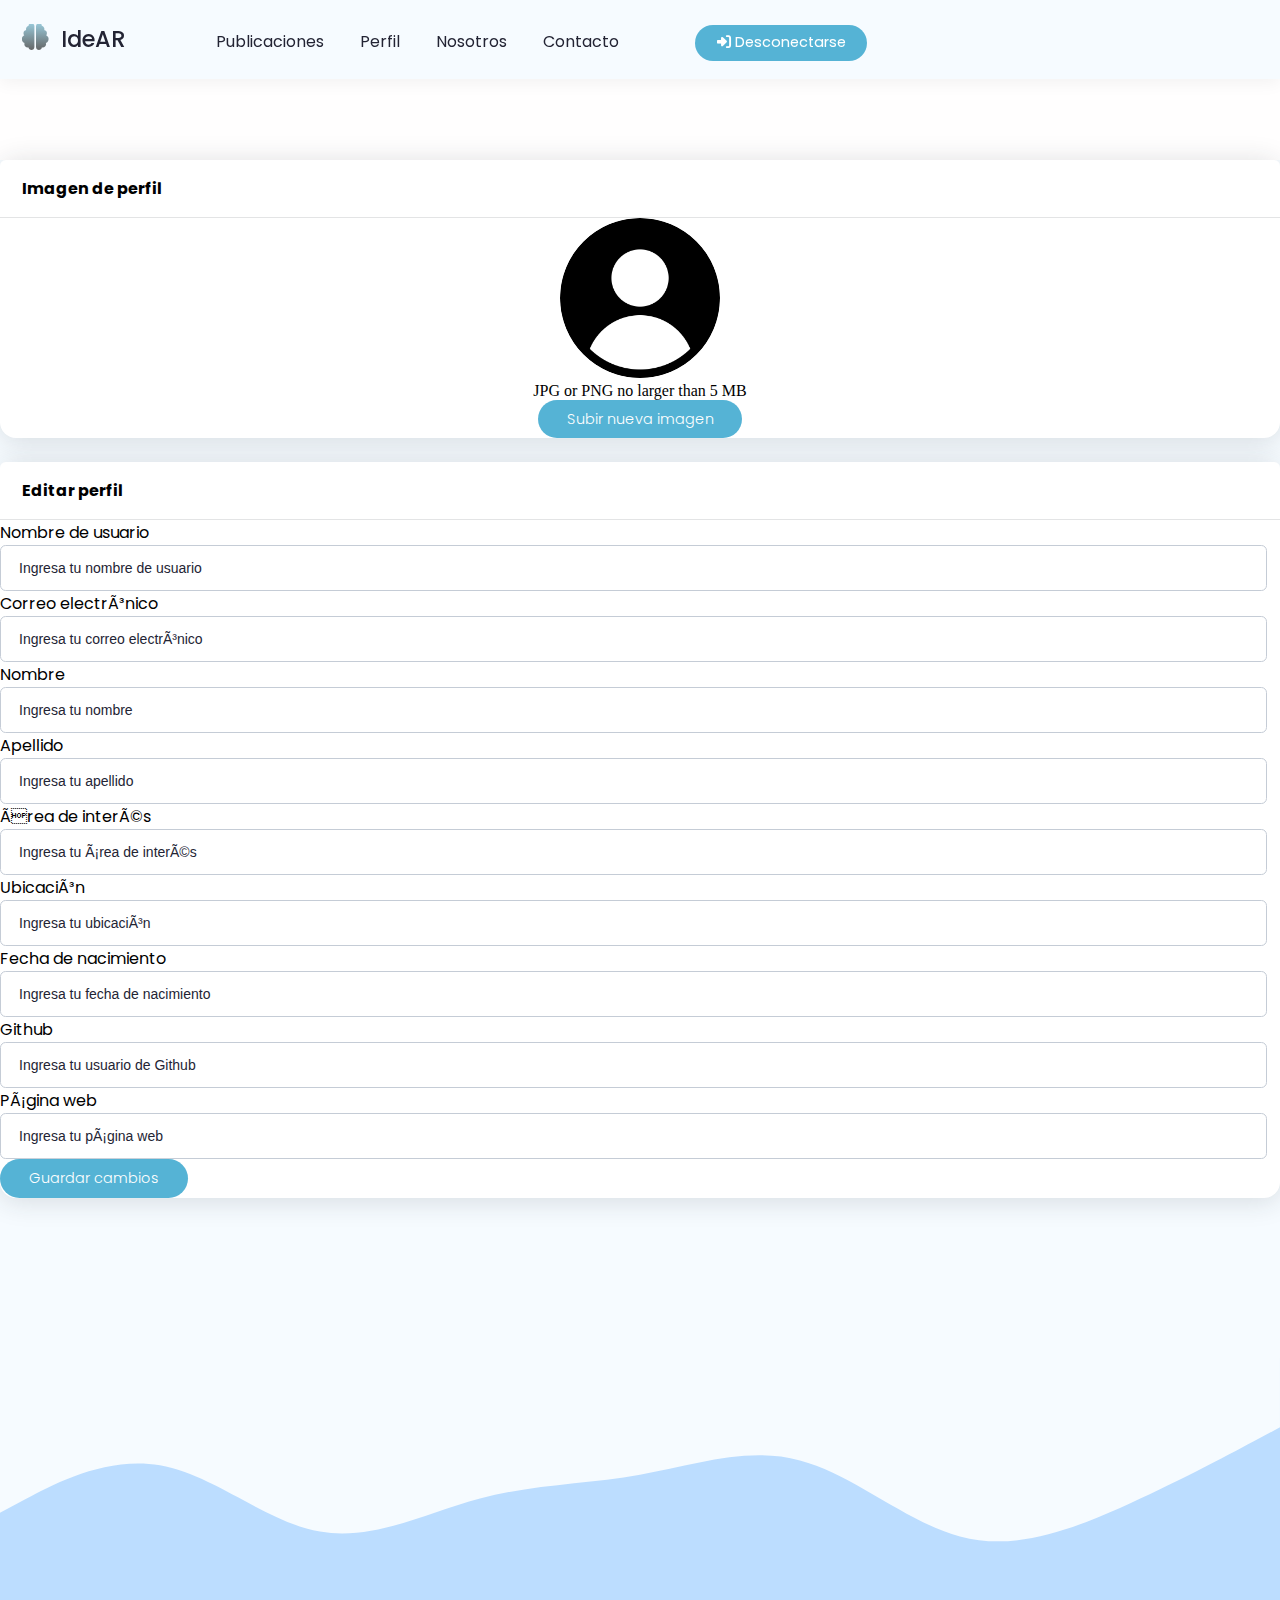
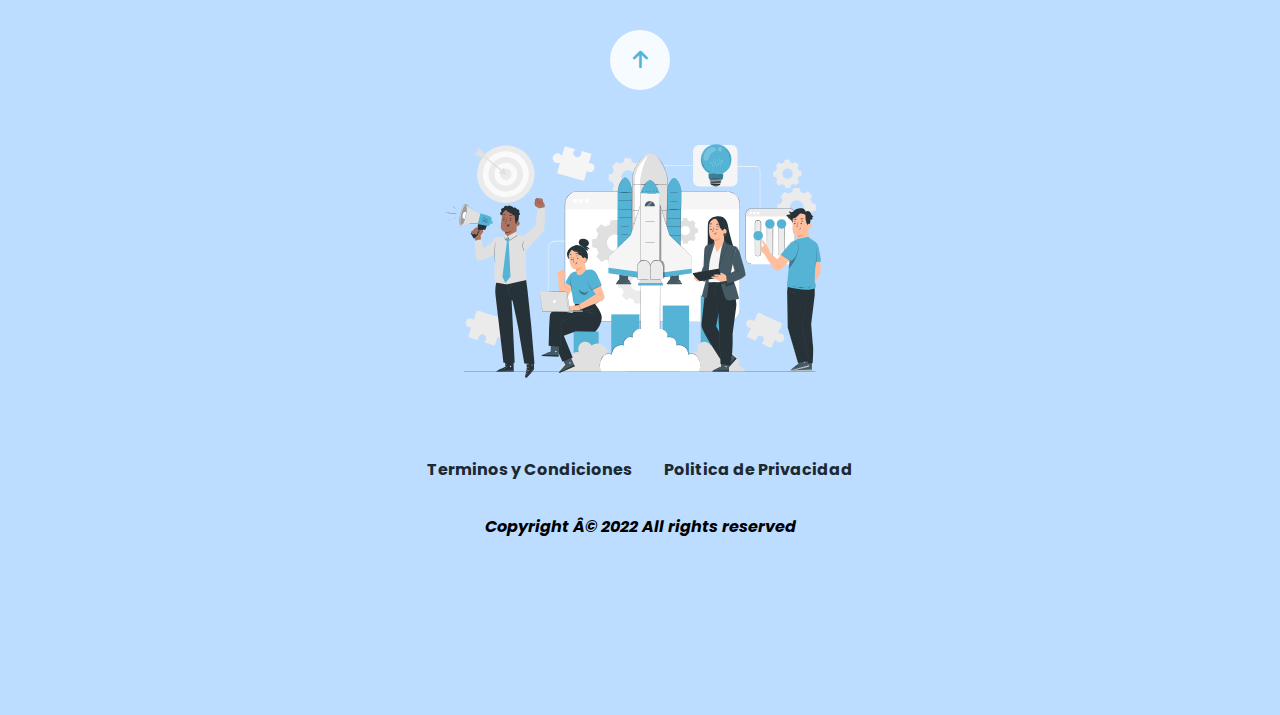
==== editProfile.html @ 4649d9e0 "first commit" ====
<!DOCTYPE html>
<html lang=”es”>
<head>
    <meta charset=”UTF-8″ />
    <title>Ide.AR</title>
    <meta name="viewport" content="width=device-width, initial-scale=1">
    <link rel="stylesheet" href="https://cdnjs.cloudflare.com/ajax/libs/font-awesome/4.7.0/css/font-awesome.min.css">
    <link rel="stylesheet" href="https://use.fontawesome.com/releases/v5.5.0/css/all.css" integrity="sha384-B4dIYHKNBt8Bc12p+WXckhzcICo0wtJAoU8YZTY5qE0Id1GSseTk6S+L3BlXeVIU" crossorigin="anonymous">
    <link rel="stylesheet" href="https://cdnjs.cloudflare.com/ajax/libs/font-awesome/6.1.2/css/all.min.css">
    <link rel="stylesheet" href="/css/styles.css">
    <script src="https://code.jquery.com/jquery-3.6.1.min.js"></script>
    <script src="/scripts/scripts.js"></script>
    <link href="https://cdn.jsdelivr.net/npm/bootstrap@5.2.3/dist/css/bootstrap.min.css" rel="stylesheet" integrity="sha384-rbsA2VBKQhggwzxH7pPCaAqO46MgnOM80zW1RWuH61DGLwZJEdK2Kadq2F9CUG65" crossorigin="anonymous">
    <script>
		document.addEventListener('DOMContentLoaded', ()=> {
		
			const userInit = JSON.parse(localStorage.getItem("UserInit"));
			const {logout} = userInit;
			console.log(userInit);
		
			if(logout === false ){
				location.href = "index.html";
			}
		
		})
		  
		
	</script>
</head>
<body>
    <script src="https://cdn.jsdelivr.net/npm/bootstrap@5.2.3/dist/js/bootstrap.bundle.min.js" integrity="sha384-kenU1KFdBIe4zVF0s0G1M5b4hcpxyD9F7jL+jjXkk+Q2h455rYXK/7HAuoJl+0I4" crossorigin="anonymous"></script>
    <nav>
        <a href="index.html" class="logoNav"><i class='fas fa-brain'></i> IdeAR</a>
        <span class="menuIcon"><i class="fa-solid fa-bars"></i></span>
        <ol class="navOptions">
            <li><a href="home.html">Publicaciones</a></li>
            <li><a href="profile.html">Perfil</a></li>
            <li><a href="#team">Nosotros</a></li>
            <li><a href="#contact">Contacto</a></li>
        </ol>
        <ol class="userOptions">
            <!-- <li><a href="register.html"><i class="fa-solid fa-user"></i> Mi cuenta</a></li> -->
            <li><a href="" onclick="exit()"><i class="fa-solid fa-right-to-bracket"></i> Desconectarse</a></li>
        </ol>
    </nav>
    <main>
        <section class="container postView editProfile">
            <div class="container-xl px-4 mt-4" style="margin-top: 10em!important; margin-bottom: 10em!important;">
                <div class="row">
                    <div class="col-xl-4">
                        <!-- Profile picture card-->
                        <div class="card mb-4 mb-xl-0">
                            <div class="card-header">Imagen de perfil</div>
                            <div class="card-body text-center">
                                <!-- Profile picture image-->
                                <img class="img-account-profile rounded-circle mb-2" src="/img/user.png" alt="">
                                <!-- Profile picture help block-->
                                <div class="small font-italic text-muted mb-4">JPG or PNG no larger than 5 MB</div>
                                <!-- Profile picture upload button-->
                                <button class="buttonProfile" type="button">Subir nueva imagen</button>
                            </div>
                        </div>
                    </div>
                    <div class="col-xl-8">
                        <!-- Account details card-->
                        <div class="card mb-4">
                            <div class="card-header">Editar perfil</div>
                            <div class="card-body">
                                <form>
                                    <!-- Form Group (username)-->
                                    <div class="row gx-3 mb-3">
                                        <div class="col-md-6">
                                            <label class="small mb-1" for="inputUsername">Nombre de usuario</label>
                                            <input class="form-control" id="nickname" type="text" placeholder="Ingresa tu nombre de usuario">
                                        </div>
                                        <div class="col-md-6">
                                            <label class="small mb-1" for="inputEmailAddress">Correo electrónico</label>
                                            <input class="form-control" id="email" type="email" placeholder="Ingresa tu correo electrónico">
                                        </div>
                                    </div>
                                    <!-- Form Row-->
                                    <div class="row gx-3 mb-3">
                                        <!-- Form Group (first name)-->
                                        <div class="col-md-6">
                                            <label class="small mb-1" for="inputFirstName">Nombre</label>
                                            <input class="form-control" id="nombre" type="text" placeholder="Ingresa tu nombre">
                                        </div>
                                        <!-- Form Group (last name)-->
                                        <div class="col-md-6">
                                            <label class="small mb-1" for="inputLastName">Apellido</label>
                                            <input class="form-control" id="apellido" type="text" placeholder="Ingresa tu apellido">
                                        </div>
                                    </div>
                                    <!-- Form Row        -->
                                    <div class="row gx-3 mb-3">
                                        <!-- Form Interest-->
                                        <div class="col-md-6">
                                            <label class="small mb-1" for="inputInterest">Área de interés</label>
                                            <input class="form-control" id="areaInteres" type="text" placeholder="Ingresa tu área de interés">
                                        </div>
                                        <!-- Form Group (location)-->
                                        <div class="col-md-6">
                                            <label class="small mb-1" for="inputLocation">Ubicación</label>
                                            <input class="form-control" id="ubicacion" type="text" placeholder="Ingresa tu ubicación">
                                        </div>
                                    </div>
                                    <!-- Form Row-->
                                    <div class="row gx-3 mb-3">
                                        <!-- Form Group (birthday)-->
                                        <div class="col-md-6">
                                            <label class="small mb-1" for="inputBirthday">Fecha de nacimiento</label>
                                            <input class="form-control" id="fechaNacimiento" type="text" name="birthday" placeholder="Ingresa tu fecha de nacimiento">
                                        </div>
                                    </div>
                                    <!-- Form Row-->
                                    <div class="row gx-3 mb-3">
                                        <!-- Form Group (Github)-->
                                        <div class="col-md-6">
                                            <label class="small mb-1" for="inputGithub">Github</label>
                                            <input class="form-control" id="github" type="url" name="github" placeholder="Ingresa tu usuario de Github">
                                        </div>
                                        <!-- Form Group (Webpage)-->
                                        <div class="col-md-6">
                                            <label class="small mb-1" for="inputWebpage">Página web</label>
                                            <input class="form-control" id="paginaWeb" type="url" name="webpage" placeholder="Ingresa tu página web">
                                        </div>
                                    </div>
                                    <!-- Save changes button-->
                                    <button class="buttonProfile" type="button" onclick="editarPerfil()">Guardar cambios</button>
                                </form>
                            </div>
                        </div>
                    </div>
                </div>
            </div>

        </section>
    </main>
    <footer style="margin-top: -4rem">
        <svg xmlns="http://www.w3.org/2000/svg" viewBox="0 0 1440 320">
            <path fill="#f6fbff" fill-opacity="1" d="M0,192L30,176C60,160,120,128,180,138.7C240,149,300,203,360,213.3C420,224,480,192,540,176C600,160,660,160,720,149.3C780,139,840,117,900,133.3C960,149,1020,203,1080,218.7C1140,235,1200,213,1260,186.7C1320,160,1380,128,1410,112L1440,96L1440,0L1410,0C1380,0,1320,0,1260,0C1200,0,1140,0,1080,0C1020,0,960,0,900,0C840,0,780,0,720,0C660,0,600,0,540,0C480,0,420,0,360,0C300,0,240,0,180,0C120,0,60,0,30,0L0,0Z"></path>
        </svg>
  
        <a href="#" class="mouseBack">
            <div class="arrowUp">
                <i class="fa-solid fa-arrow-up"></i>
            </div>
        </a>

        <div class="infoFooter">
            <section class="infoF">
                <img src="img/footer.svg">
            </section>
        </div>
        <p>
            <a href="">Terminos y Condiciones</a>
            <br>
            <a href="">Politica de Privacidad</a>
        </p>
        <p class="copyright">
            Copyright © 2022 All rights reserved
        </p>
    </footer>
    <script src="">
        const exit = () =>{
        console.log("salio");
        let UsuarioInit = {
            logout:false,
            name:"",
        };
        localStorage.setItem("UserInit" ,JSON.stringify(UsuarioInit));
        localStorage.removeItem("infoPubli");
        location.href = "index.html";

    }
    </script>
    <script src="/js/editarPerfil.js"></script>
</body>
</html>
---- css/styles.css ----
@import url('https://fonts.googleapis.com/css2?family=Roboto:wght@400;500;700&display=swap');

@import url('https://fonts.googleapis.com/css2?family=Poppins&display=swap');

:root{
    --main-bg-color: #fffefe;
    /*--main-bg2-color: #f0f1f3;*/
    --main-bg2-color: #f6fbff;
    --main-ad-color: #6899b6;
    --main-ad2-color: #395262;
    --main-txt-color: #454546;
    --bs-success-rgb: 33,193,214;
}

html{
    scroll-behavior: smooth;
}

body{
    background-color: var(--main-bg-color);
    margin: 0;
}

main{
    background-color:var(--main-bg2-color);
    margin-top: 4rem;
}

h1,h2,h3,h4,h5{
    font-family: "Poppins", sans-serif;
    color: #343a40!important;
}

nav span.menuIcon{
    font-family: 'Roboto', sans-serif;
    text-transform: uppercase;
    font-weight: bold;
    font-size: 1.4em;
    display: none;
    width: 100%;
    text-align: center;
    letter-spacing: 0.2em;
}

nav{
    display: inline-block;
    background-color: var(--main-bg2-color);
    box-shadow: 0 4px 16px 0 rgba(0,0,0,.05);
    position: fixed;
    width: 100%;
    z-index: 1;
    top: 0;
    left: 0;
    font-family: "Poppins", sans-serif;
    font-weight: 400;
    color: #000;
}

nav ol{
    margin: 0.5em;
    display: inline-block;
}

nav ol li{
    list-style: none;
    display: inline-block;
}

nav a.logoNav{
    font-weight: 500;
    font-size: 1.4em;
    display: inline-block;
}

nav ol.userOptions li{
    font-weight: 500;
    font-size: 0.9em!important;
    background-color: #55b3d5;
    padding: 0.5em;
    border-radius: 20em;
    transition: all 0.3s ease 0s;
}

nav ol.userOptions li:hover{
    background-color: #232434;
}

nav ol.userOptions li a, nav ol.userOptions li i.fa-solid.fa-user, nav ol.userOptions li i.fa-solid.fa-right-to-bracket, nav ol.userOptions li i.fa-solid.fa-user-plus{
    color: #fff;
}

nav a{
    color: #232434;
    text-decoration: none;
    margin:1em;
    font-size: 1em;
    font-weight: 400;
    font-family: "Poppins", sans-serif;
}


nav a i{
    color: var(--main-txt-color);
}

.fa-brain, .fa-bars{
    background: -webkit-linear-gradient(#98c7d7,#636363);
    -webkit-background-clip: text;
    -webkit-text-fill-color: transparent;
    font-size: 1.2em;
    margin-right: 0.2em;
}

.fa-bars{
    font-size: 1em;
}

header{
    /*background-color: var(--main-ad-color);
    background: #ecfdff!important;
    background:#bcddff;*/
    background-image: url("data:image/svg+xml,%3csvg xmlns='http://www.w3.org/2000/svg' version='1.1' xmlns:xlink='http://www.w3.org/1999/xlink' xmlns:svgjs='http://svgjs.com/svgjs' width='1920' height='896' preserveAspectRatio='none' viewBox='0 0 1920 896'%3e%3cg mask='url(%26quot%3b%23SvgjsMask1229%26quot%3b)' fill='none'%3e%3crect width='1920' height='896' x='0' y='0' fill='rgba(188%2c 221%2c 255%2c 1)'%3e%3c/rect%3e%3cpath d='M1838.122%2c920.971C1925.593%2c915.118%2c1986.216%2c844.954%2c2031.464%2c769.867C2078.784%2c691.343%2c2121.96%2c600.043%2c2080.919%2c518.062C2036.536%2c429.405%2c1937.203%2c380.058%2c1838.122%2c383.661C1744.602%2c387.061%2c1671.492%2c453.981%2c1624.096%2c534.673C1575.937%2c616.665%2c1548.005%2c715.958%2c1594.088%2c799.134C1641.314%2c884.373%2c1740.892%2c927.477%2c1838.122%2c920.971' fill='rgba(28%2c 83%2c 142%2c 0.4)' class='triangle-float3'%3e%3c/path%3e%3cpath d='M1520.579%2c902.428C1594.314%2c907.155%2c1664.701%2c865.313%2c1700.686%2c800.782C1735.82%2c737.776%2c1726.412%2c661.255%2c1689.693%2c599.159C1653.689%2c538.272%2c1591.31%2c495.413%2c1520.579%2c496.2C1451.074%2c496.973%2c1389.327%2c540.872%2c1357.857%2c602.849C1329.045%2c659.59%2c1346.101%2c724.076%2c1376.475%2c779.996C1408.72%2c839.36%2c1453.161%2c898.106%2c1520.579%2c902.428' fill='rgba(28%2c 83%2c 142%2c 0.4)' class='triangle-float2'%3e%3c/path%3e%3cpath d='M833.971%2c1235.831C931.285%2c1238.425%2c1027.018%2c1193.736%2c1075.22%2c1109.158C1123.008%2c1025.306%2c1109.048%2c922.495%2c1059.874%2c839.448C1011.714%2c758.114%2c928.474%2c699.798%2c833.971%2c701.727C742.347%2c703.598%2c668.073%2c768.284%2c623.5%2c848.357C580.286%2c925.988%2c571.606%2c1018.792%2c614.015%2c1096.865C658.383%2c1178.545%2c741.052%2c1233.354%2c833.971%2c1235.831' fill='rgba(28%2c 83%2c 142%2c 0.4)' class='triangle-float2'%3e%3c/path%3e%3cpath d='M-7.35 426.21 a275.66 275.66 0 1 0 551.32 0 a275.66 275.66 0 1 0 -551.32 0z' fill='rgba(28%2c 83%2c 142%2c 0.4)' class='triangle-float2'%3e%3c/path%3e%3cpath d='M1897.136%2c345.862C1969.992%2c345.421%2c2026.819%2c292.754%2c2065.763%2c231.179C2108.43%2c163.718%2c2145.157%2c82.704%2c2108.383%2c11.859C2069.515%2c-63.02%2c1981.208%2c-100.721%2c1897.136%2c-93.682C1822.886%2c-87.465%2c1774.124%2c-23.171%2c1739.4%2c42.753C1707.594%2c103.139%2c1693.434%2c172.697%2c1724.94%2c233.24C1758.874%2c298.448%2c1823.628%2c346.307%2c1897.136%2c345.862' fill='rgba(28%2c 83%2c 142%2c 0.4)' class='triangle-float2'%3e%3c/path%3e%3cpath d='M1707.652%2c591.512C1768.563%2c596.406%2c1837.457%2c589.454%2c1870.022%2c537.747C1904.061%2c483.7%2c1886.498%2c414.49%2c1853.64%2c359.717C1821.863%2c306.746%2c1769.423%2c267.259%2c1707.652%2c267.079C1645.596%2c266.898%2c1587.724%2c303.252%2c1560.184%2c358.862C1535.143%2c409.426%2c1554.743%2c467.186%2c1584.951%2c514.844C1612.625%2c558.503%2c1656.127%2c587.372%2c1707.652%2c591.512' fill='rgba(28%2c 83%2c 142%2c 0.4)' class='triangle-float3'%3e%3c/path%3e%3cpath d='M-176.37 247.05 a197.72 197.72 0 1 0 395.44 0 a197.72 197.72 0 1 0 -395.44 0z' fill='rgba(28%2c 83%2c 142%2c 0.4)' class='triangle-float2'%3e%3c/path%3e%3cpath d='M578.202%2c1042.73C651.286%2c1040.904%2c724.311%2c1010.852%2c758.707%2c946.342C791.513%2c884.814%2c765.822%2c814.284%2c732.729%2c752.911C697.221%2c687.059%2c652.797%2c617.312%2c578.202%2c611.583C495.603%2c605.239%2c417.38%2c653.62%2c376.254%2c725.533C335.409%2c796.955%2c337.181%2c886.366%2c381.368%2c955.77C422.656%2c1020.621%2c501.347%2c1044.65%2c578.202%2c1042.73' fill='rgba(28%2c 83%2c 142%2c 0.4)' class='triangle-float1'%3e%3c/path%3e%3cpath d='M791.679%2c432.847C856.238%2c431.417%2c906.516%2c384.866%2c940.124%2c329.726C975.54%2c271.619%2c1001.699%2c201.315%2c969.259%2c141.496C935.692%2c79.598%2c862.09%2c55.313%2c791.679%2c55.996C722.604%2c56.666%2c654.237%2c84.905%2c619.971%2c144.885C585.941%2c204.451%2c596.259%2c277.642%2c631.393%2c336.563C665.606%2c393.939%2c724.893%2c434.326%2c791.679%2c432.847' fill='rgba(28%2c 83%2c 142%2c 0.4)' class='triangle-float2'%3e%3c/path%3e%3c/g%3e%3cdefs%3e%3cmask id='SvgjsMask1229'%3e%3crect width='1920' height='896' fill='white'%3e%3c/rect%3e%3c/mask%3e%3cstyle%3e %40keyframes float1 %7b 0%25%7btransform: translate(0%2c 0)%7d 50%25%7btransform: translate(-10px%2c 0)%7d 100%25%7btransform: translate(0%2c 0)%7d %7d .triangle-float1 %7b animation: float1 5s infinite%3b %7d %40keyframes float2 %7b 0%25%7btransform: translate(0%2c 0)%7d 50%25%7btransform: translate(-5px%2c -5px)%7d 100%25%7btransform: translate(0%2c 0)%7d %7d .triangle-float2 %7b animation: float2 4s infinite%3b %7d %40keyframes float3 %7b 0%25%7btransform: translate(0%2c 0)%7d 50%25%7btransform: translate(0%2c -10px)%7d 100%25%7btransform: translate(0%2c 0)%7d %7d .triangle-float3 %7b animation: float3 6s infinite%3b %7d %3c/style%3e%3c/defs%3e%3c/svg%3e");
    margin: 0;
}

header h1{
    text-transform: capitalize;
    font-size: 66px;
    font-weight: 700;
    line-height: 72px;
}

.mainHeader{
    display: flex;
    align-items: center;
    justify-content: center;
    padding: 8em;
    margin-top: 4.6em;
    margin-bottom: -4em;
}

.mainHeader img{
    width: 40em;
    height: 40em;
}

.infoHeader{
    width: 400px;
}

.infoHeader a{
    width: 10em;
    text-decoration: none;
    text-align: center;
    font-family: 'Roboto', sans-serif;
    background-color: var(--main-bg-color);
    color: var(--main-txt-color);
    padding: 1em;
    display: block;
    border: 0.2em solid var(--main-bg-color);
    border-radius: 2em;
}

.infoHeader a:hover{
    color: var(--main-ad-color);
}

.infoHeader h1{
    font-size: 3.5em;
}

header svg{
    margin-bottom: -0.3em;
}


section.mainContainer {
    background-color: var(--main-bg2-color);
    padding: 6em 2em 6em;
}

/* PUBLICACIONES */

section.mainContainer.postView{
    padding: 0!important;
    background-color: #F0F1F3;
    margin-top: -4rem;
    max-width: 1920px;
}

h3.postView {
    background: #fffefe;
    padding: 1.4em;
    margin-left: 2.6em;
    margin-right: 2.6em;
    border-radius: 1rem;
    box-shadow: 0em 0em 1em rgb(0 0 0 / 7%);
}

.navContent {
    background-color: #fffefe;
    padding: 0.8em 2em;
    font-family: "Poppins", sans-serif;
    font-weight: 800;
    font-size: 0.8rem;
    box-shadow: 0em 0em 1em rgb(0 0 0 / 7%);
}

section.mainPost {
    background-color: var(--main-bg2-color);
    padding: 4rem 8rem 4rem;
    display: flex;
    margin: 0 auto;
}

section.mainPost.profile{
    padding-top: 3rem;
    padding-left: 6rem;
}

section.userProfile {
    background: var(--main-bg-color);
    width: 12rem;
    height: 31rem;
    padding: 2rem;
    border-radius: 1rem;
    display: flex;
    flex-flow: column;
    box-shadow: 0em 0em 1em rgb(0 0 0 / 7%);
}

span.userName {
    margin: 0 auto;
    margin-top: 1rem;
    margin-bottom: 1rem;
    font-family: 'Roboto', sans-serif;;
    font-weight: 600;
}

section.userProfile img {
    border-radius: 100%;
    width: 200px;
    height: 200px;
    margin: 0 auto;
    margin-bottom: 1rem;
}
section.dataProfile {
    border-bottom: 0.1rem solid #a8a7a7;
    padding-bottom: 0.6rem;
    margin-bottom: 0.6rem;
}

section.dataProfile:first-child {
    margin-top: 0.6rem!important;
}

section.userProfile h4 {
    font-size: 0.9rem;
    margin: 0!important;
}

section.dataProfile span {
    font-family: 'Roboto', sans-serif;;
    font-size: 0.8rem;
}

section.postContent {
    width: 83em;
    display: flex;
    background: var(--main-bg-color);
    padding: 2rem;
    border-radius: 1rem;
    flex-flow: column;
    margin-left: 1rem;
    font-family: 'Roboto', sans-serif;
    text-align: justify;
    box-shadow: 0em 0em 1em rgb(0 0 0 / 7%);
}

section.postNav {
    font-size: 0.9rem;
    display: inline-block;
}

section.postNav span {
    margin-right: 1rem;
}

section.postButtons{
    float: right;
    margin-top: -0.8em;
}

section.postContent p{
    font-size: 0.9rem;
}

section.mainContainer.postView h3 {
    background: var(--main-bg-color);
    padding: 1rem;
    margin-left: 3rem;
    margin-right: 3rem;
    border-radius: 1rem;
}

section.featuredPosts {
    display: flex;
    margin-left: 3rem;
    margin-right: 3rem;
    justify-content: center;
    margin-bottom: 10em;
    padding-bottom: 2em;
}

section.featuredPosts.profile{
    background-color: var(--main-bg-color);
    box-shadow: 0em 0em 1em rgb(0 0 0 / 7%);
    padding: 2rem;
    border-radius: 1em;
}

section.featuredPosts.profile article{
    height: 12rem;
}

section.featuredPosts article {
    background: var(--main-bg-color);
    box-shadow: 0em 0em 1em rgb(0 0 0 / 7%);
    padding: 1rem;
    height: 10rem;
    width: 17rem;
    margin-left: 1rem;
    border-radius: 1rem;
}

section.featuredPosts article h4 {
    margin: 0 auto;
    text-align: center;
}

section.featuredPosts article img {
    margin-bottom: 1rem;
}


section.commentForm {
    width: 100em;
    min-height: 14em;
    background: var(--main-bg-color);
    box-shadow: 0em 0em 1em rgb(0 0 0 / 7%);
    padding: 2rem;
    margin-left: 3rem;
    margin-right: 3rem;
    margin: 0 auto;
    border-radius: 1rem;
}

section.profileComment {
    background: #fffefe;
    border-radius: 1rem;
    display: flex;
    flex-direction: column;
    padding: 2rem;
    font-family: 'Roboto', sans-serif;
    text-align: center;
}

section.profileComment span.info.Username{
    font-weight: bolder;
    margin-bottom: 1em;
}

section.profileComment img{
    border-radius: 100%;
    width: 150px;
    height: 150px;
}

section.profileComment span.info.Interest{
    margin-top: 1em;
    font-style: italic;
    font-weight: bolder;
    text-align: center;
    font-size: 0.9em;
    color: var(--main-ad2-color);
}

section.commentData {
    margin-bottom: 2em;
}

section.commentData span, section.commentData button, section.postButtons button, .buttonProfile{
    padding: 0.6em 2em;
    background: #55b3d5; 
    color: rgb(255, 255, 255);
    box-shadow: 0px 0px 1px 0px;
    border-radius: 20em;
    font-size: 0.9em;
    font-weight: 300;
    display: inline-block;
    font-family: "Poppins", sans-serif;
}

section.commentData button, section.postButtons button, .buttonProfile{
    border: 0!important;
    cursor: pointer;
    transition: all 0.3s ease 0s;
}

section.postButtons button:hover, input#postComment:hover, button.buttonProfile:hover{
    background-color: #232434;
}

section.commentButtons {
    display: inline-block;
    float: right;
}

section.commentContent section.content{
    font-size: 1em;
    text-align: justify;
}

.rateCommentPost {
    border-top: 0.1rem solid #b9b8b8;
    font-family: 'Roboto', sans-serif;
    text-align: center;
    padding-top: 1rem;
    margin-top: 1rem;
    font-size: 1.4em;
    color: #ffde2c;
    text-shadow: 0 0 2px #524709;
}

article.commentPost {
    display: flex;
    background: #fffefe;
    padding: 2rem;
    border-radius: 0.8rem;
    width: 93em;
    margin: 0 auto;
    margin-top: 1em;
    box-shadow: 0em 0em 1em rgb(0 0 0 / 7%);
}

form#postComment textarea[name=comment] {
    width: 98rem;
    height: 10em;
    padding: 1rem;
    resize: none;
    border: 0;
    border-bottom: 0.1rem solid #a8a7a7;
    font-family: 'Roboto', sans-serif;
}

form#postComment .rateComment{
    unicode-bidi: bidi-override;

}

.rateComment {  
    background: var(--main-bg2-color);
    padding: 0.6em 2em;
    font-family: "Poppins", sans-serif;
    font-size: 0.9em;
    border-radius: 2rem;
    margin-top: 1.2rem;
    display: inline-block;
    transition: all 0.3s ease 0s;
}

.rateComment.reading {
    background-color: #55b3d5;
    width: 10em;
    color: #fff;
    text-align: center;
    position: relative;
    float: right;
    margin-top: -0.2em;
}

.rateComment.reading:hover{
    background-color: #232434;
}
.starsRate{
    direction: rtl;/* right to left */
    unicode-bidi: bidi-override;/* bidi de bidireccional */
    display: inline-block;
}

.rateComment span{
    font-weight: bolder;
}

.rateComment input[type = "radio"]{ 
    display:none;
}

.rateComment label{
    font-size: 1.2em;
}

.rateComment label:hover, .rateComment label:hover ~ label, .rateComment input[type = "radio"]:checked ~ label{
    color:#ffde2c;
    text-shadow: 0 0 2px #524709;
}


input#postComment{
    background: #55b3d5;
    color: #fff;
    border: 0;
    padding: 0.6em 2em;
    font-family: "Poppins", sans-serif;
    border-radius: 2rem;
    font-size: 0.9em;
    display: inline-block;
    float: right;
    margin-top: 1.2rem;
    transition: all 0.3s ease 0s;
}

section.commentContent {
    width: 76em;
    padding: 2rem;
    border-left: 0.1rem solid #a8a7a7;
    text-align: justify;
    font-family: 'Roboto', sans-serif;
}

section.items{
    display: flex;
    flex-wrap: wrap; 
    justify-content: center;
    column-gap: 1em;
    row-gap: 1em;
    align-items: center;
}

section.mainContainer h2.mainTitle{
    font-weight: 700;
    font-size: 2em;
    margin: 0 auto;
}

.titleContainer {
    margin-bottom: 8em;
    justify-content: center;
    display: flex;
    flex-direction: column;
    align-items: center;
}

.titleContainer span{
    font-family: "Poppins", sans-serif;
    font-size: 0.9em;
    font-style: italic;
    color: #727272;
    line-height: 2em;
    text-align: center;
}


/* SOBRE NOSOTROS */

.aboutImg{
    width: 30em;
    position: relative;
    margin-top: 0;
}

.aboutTeam h3.title{
    font-size: 2em;
    font-weight: bold;
}

.aboutTeam:first-child{
    width: 34em;
}

.aboutTeam p{
    font-family: "Poppins", sans-serif;
    text-align: justify;
}

a.btn-contact-bg{
    position: relative;
    margin: 0 auto;
    text-decoration: none;
}


/*ROADMAP*/

section.roadMap h3{
    font-size: 24px;
    font-weight: 600;
    color: #1F1F1F;
    position: relative;
    z-index: 9;
    padding-bottom: 9px;
    text-align: center;
}

section.roadMap h3:before{
    content: "";
    position: absolute;
    text-align: center;
    left: 0;
    bottom: 0;
    height: 2px;
    width: 50px;
    background: hsl(209, 100%, 68%);
}

h2#roadMap span, h2#destacado span {
    border-bottom: 0.4em solid #6899b652;
}

section.roadMap, article.lastNews, section.aboutUs{
    width: 20em;
    background-color: var(--main-bg-color);
    box-shadow: 0em 0em 1em rgb(0 0 0 / 7%);
    display: flex;
    flex-direction: column;
    align-items: center;
    padding: 1em;
    border-radius: 0.5em;
}

section.roadMap{
    width: 26em;
    height: 26em;
    font-size: 0.8em;
    transition: all 0.2s ease;
    padding: 10em 1em;
}

section.roadMap img {
    width: 260px;
    height: 200px;
}

section.roadMap:hover, article.lastNews:hover{
    box-shadow: 5px 6px 6px 2px #e9ecef;   
    transform: translateY(-10px);
}

.fa-lightbulb:hover, .fa-wifi:hover, .fa-handshake:hover, .fa-building-user:hover, .fa-cart-shopping:hover{
    background-color: var(--main-bg-color);
    box-shadow: 0em 0em 1em rgb(0 0 0 / 7%);
    color: var(--main-ad-color);
    -webkit-transition-delay: 0s;
    -moz-transition-delay: 0s;
    -ms-transition-delay: 0s;
    -o-transition-delay: 0s;
    transition-delay: 0s;
}

section.aboutUs{
    width: 16em;
    padding: 4em 1em;
    transition: all 0.2s ease;
}

section.aboutUs:hover{
    -webkit-transform: translateY(-7px);
    transform: translateY(-7px);
}

section.aboutUs img{
    width: 160px;
    height: 160px;
    border-radius: 100%;
}

section.mainContainer#roadMap, section.mainContainer.about, section#team{
    background-color: var(--main-bg-color);
}

section#formarParte{
    background: #f6fbff;
}

article.lastNews{
    display: flex;
    justify-content: center;
    border: 0.1em solid var(--main-bg2-color);
    box-shadow: 0em 0em 1em rgb(0 0 0 / 7%);
    transition: all 0.2s ease;
    padding: 4em 1em;
}

article.lastNews img {
    width: 260px;
    height: 200px;
    margin-bottom: 1em;
}

section.roadMap h2, article.lastNews h2, section.aboutUs h2{
    font-size: 2em;
    font-weight: 600;
    margin: 0 auto;
    margin-top: 1em;
}

article.lastNews header{
    background-color: transparent!important;
    background-image: none!important;
    margin: 0 auto;
}

article.lastNews header h3{
    font-size: 1.3em;
    margin-top: 0.2em;
    margin-bottom: 0.2em;
}

section.roadMap p, article.lastNews p, section.aboutUs p{
    font-family: "Poppins", sans-serif;
    font-size: 1.2em;
    padding: 0.5em;
    font-style: italic;
    text-align: center;
    color: var(--main-txt-color);
}

article.lastNews p, section.aboutUs p{
    text-align: justify;
    font-size: 0.9em;
    font-weight: bold;
    margin: 0;
}

article.lastNews p{
    font-weight: normal!important;
}

section.aboutContact{
    font-family: 'Roboto', sans-serif;
    font-size: 1em!important;
    font-weight: bold;
    text-align: center;
    display: inline-block;
}

section.aboutContact a{
    margin-top: 1em;
    display: inline-block!important;
    text-decoration: none;
}

.fa-github.about, .fa-linkedin-in {
    width: 0.7em;
    height: 0.7em;
    background-color: #55b3d5;
    box-shadow: 0px 0px 4px 0px #5590cd;
    font-size: 1em;
    color: var(--main-bg2-color);
    border-radius: 100%;
    margin: 0.2em;
    display: flex;
    justify-content: center;
    transition: 0.2s all;   
    transition-delay: 0.2s; 
    padding: 1em!important;
}

.fa-github:hover, .fa-linkedin-in:hover{
    background-color: #a1c7f0;

}

article.lastNews footer{
    background-color: transparent!important;
    padding: 0;
}

article.lastNews footer section.mainAuthor, article.lastNews footer section.mainDate{
    width: auto;
    height: auto;
    background: var(--main-bg2-color);
    box-shadow: 0em 0em 1em rgb(0 0 0 / 7%);
    display: inline-block;
    font-family: 'Roboto', sans-serif;
    padding: 0.5em;
}

article.lastNews footer section.mainAuthor p, article.lastNews footer section.mainDate p{
    margin: 0 auto;
    font-style: normal;
    font-weight: bold;
}

article.lastNews footer p{
    display: block!important;
}

section.mainDate {
    float: right;
}

section.dataForm{
    padding: 2em;
    border-radius: 2%;
}

.formField{
    margin: 1em;
}

.formField label{
    font-family: 'Roboto', sans-serif;
    text-transform: uppercase;
    font-weight: 500;
    font-size: 0.8em;
    letter-spacing: 0.2em;
}

.formField input, .formField textarea {
    width: 24em;
    min-height: 2em;
    font-family: 'Roboto', sans-serif;
    font-size: 0.8em;
    color: var(--main-txt-color);
    padding: 0.2em 0.6em;
    display: block;
    border: unset;
    outline-color: var(--main-bg2-color);
    border-bottom: 0.1em solid var(--main-ad2-color);
}

.formField textarea{
    width: 24em;
    height: 10em;
    font-size: 0.8em;
    overflow: hidden;
    resize: none;
}

.formField input[type="submit"] {
    width: 25.2em;
    background-color: var(--main-ad2-color);
    text-transform: uppercase;
    box-shadow: rgba(0, 0, 0, 0) 0px 0px 0px 0px, 
                rgba(0, 0, 0, 0) 0px 0px 0px 0px, 
                rgba(0, 0, 0, 0.12) 0px 1px 1px 0px, 
                rgb(84, 105, 212) 0px 0px 0px 1px, 
                rgba(0, 0, 0, 0) 0px 0px 0px 0px, 
                rgba(0, 0, 0, 0) 0px 0px 0px 0px, 
                rgba(60, 66, 87, 0.08) 0px 2px 5px 0px;
    color: #fff;
    font-weight: 600;
    cursor: pointer;
}

section.mainContainer.contactForm section.items img{
    width: 600px;
}

footer{
    background-color: #bcddff;
    /*background-image: url("data:image/svg+xml,%3csvg xmlns='http://www.w3.org/2000/svg' version='1.1' xmlns:xlink='http://www.w3.org/1999/xlink' xmlns:svgjs='http://svgjs.com/svgjs' width='1920' height='1000' preserveAspectRatio='none' viewBox='0 0 1920 1000'%3e%3cg mask='url(%26quot%3b%23SvgjsMask1031%26quot%3b)' fill='none'%3e%3crect width='1920' height='1000' x='0' y='0' fill='rgba(188%2c 221%2c 255%2c 1)'%3e%3c/rect%3e%3cpath d='M-11.46 337.74 a206.54 206.54 0 1 0 413.08 0 a206.54 206.54 0 1 0 -413.08 0z' fill='rgba(28%2c 83%2c 142%2c 0.4)' class='triangle-float3'%3e%3c/path%3e%3cpath d='M1483.3 601.45 a308.75 308.75 0 1 0 617.5 0 a308.75 308.75 0 1 0 -617.5 0z' fill='rgba(28%2c 83%2c 142%2c 0.4)' class='triangle-float1'%3e%3c/path%3e%3cpath d='M1532.82 968 a298.03 298.03 0 1 0 596.06 0 a298.03 298.03 0 1 0 -596.06 0z' fill='rgba(28%2c 83%2c 142%2c 0.4)' class='triangle-float1'%3e%3c/path%3e%3cpath d='M521.009%2c752.28C622.888%2c750.718%2c711.926%2c687.35%2c760.859%2c597.978C807.848%2c512.158%2c808.727%2c406.208%2c755.412%2c324.168C706.154%2c248.371%2c611.405%2c228.947%2c521.009%2c228.903C430.512%2c228.858%2c336.661%2c248.81%2c286.207%2c323.937C230.003%2c407.628%2c219.616%2c517.13%2c268.075%2c605.532C318.293%2c697.143%2c416.549%2c753.881%2c521.009%2c752.28' fill='rgba(28%2c 83%2c 142%2c 0.4)' class='triangle-float2'%3e%3c/path%3e%3cpath d='M1546.297%2c1045.279C1613.976%2c1047.627%2c1679.356%2c1016.072%2c1714.728%2c958.324C1751.698%2c897.967%2c1755.178%2c822.201%2c1720.851%2c760.302C1685.494%2c696.547%2c1619.197%2c653.968%2c1546.297%2c654.613C1474.42%2c655.249%2c1409.684%2c699.319%2c1377.015%2c763.346C1346.971%2c822.23%2c1362.93%2c890.626%2c1396.959%2c947.301C1429.807%2c1002.008%2c1482.524%2c1043.067%2c1546.297%2c1045.279' fill='rgba(28%2c 83%2c 142%2c 0.4)' class='triangle-float3'%3e%3c/path%3e%3cpath d='M116.331%2c1098.383C156.129%2c1097.455%2c191.704%2c1076.877%2c213.249%2c1043.402C236.973%2c1006.542%2c249.105%2c961.276%2c229.95%2c921.848C208.44%2c877.572%2c165.522%2c842.078%2c116.331%2c843.907C69.307%2c845.656%2c37.993%2c887.945%2c16.463%2c929.788C-2.897%2c967.412%2c-10.307%2c1011.705%2c11.258%2c1048.11C32.466%2c1083.914%2c74.728%2c1099.353%2c116.331%2c1098.383' fill='rgba(28%2c 83%2c 142%2c 0.4)' class='triangle-float1'%3e%3c/path%3e%3cpath d='M729.66 409.25 a173.61 173.61 0 1 0 347.22 0 a173.61 173.61 0 1 0 -347.22 0z' fill='rgba(28%2c 83%2c 142%2c 0.4)' class='triangle-float3'%3e%3c/path%3e%3cpath d='M413.88 404.76 a173.46 173.46 0 1 0 346.92 0 a173.46 173.46 0 1 0 -346.92 0z' fill='rgba(28%2c 83%2c 142%2c 0.4)' class='triangle-float2'%3e%3c/path%3e%3cpath d='M618.966%2c968.861C674.445%2c970.31%2c724.445%2c936.397%2c751.601%2c887.997C778.178%2c840.629%2c777.579%2c782.554%2c749.63%2c735.981C722.466%2c690.715%2c671.751%2c666.163%2c618.966%2c666.978C567.62%2c667.771%2c520.374%2c695.205%2c495.109%2c739.912C470.24%2c783.918%2c473.758%2c836.912%2c497.809%2c881.37C523.213%2c928.33%2c565.593%2c967.467%2c618.966%2c968.861' fill='rgba(28%2c 83%2c 142%2c 0.4)' class='triangle-float3'%3e%3c/path%3e%3cpath d='M135.366%2c897.656C163.355%2c897.483%2c193.462%2c890.872%2c207.259%2c866.519C220.919%2c842.408%2c209.811%2c814.021%2c196.531%2c789.698C182.465%2c763.935%2c164.719%2c734.976%2c135.366%2c734.842C105.885%2c734.707%2c87.511%2c763.346%2c73.224%2c789.134C59.529%2c813.853%2c47.871%2c842.896%2c61.913%2c867.419C76.015%2c892.046%2c106.988%2c897.832%2c135.366%2c897.656' fill='rgba(28%2c 83%2c 142%2c 0.4)' class='triangle-float2'%3e%3c/path%3e%3cpath d='M846.707%2c652.588C908.689%2c657.421%2c978.173%2c653.201%2c1013.148%2c601.802C1051.565%2c545.344%2c1049.151%2c467.521%2c1011.323%2c410.666C976.714%2c358.649%2c909.071%2c347.872%2c846.707%2c351.645C791.773%2c354.969%2c740.136%2c380.638%2c713.319%2c428.696C687.139%2c475.612%2c692.379%2c532.777%2c719.877%2c578.933C746.696%2c623.949%2c794.467%2c648.514%2c846.707%2c652.588' fill='rgba(28%2c 83%2c 142%2c 0.4)' class='triangle-float2'%3e%3c/path%3e%3c/g%3e%3cdefs%3e%3cmask id='SvgjsMask1031'%3e%3crect width='1920' height='1000' fill='white'%3e%3c/rect%3e%3c/mask%3e%3cstyle%3e %40keyframes float1 %7b 0%25%7btransform: translate(0%2c 0)%7d 50%25%7btransform: translate(-10px%2c 0)%7d 100%25%7btransform: translate(0%2c 0)%7d %7d .triangle-float1 %7b animation: float1 5s infinite%3b %7d %40keyframes float2 %7b 0%25%7btransform: translate(0%2c 0)%7d 50%25%7btransform: translate(-5px%2c -5px)%7d 100%25%7btransform: translate(0%2c 0)%7d %7d .triangle-float2 %7b animation: float2 4s infinite%3b %7d %40keyframes float3 %7b 0%25%7btransform: translate(0%2c 0)%7d 50%25%7btransform: translate(0%2c -10px)%7d 100%25%7btransform: translate(0%2c 0)%7d %7d .triangle-float3 %7b animation: float3 6s infinite%3b %7d %3c/style%3e%3c/defs%3e%3c/svg%3e");*/
    padding-top: 15em;
    padding-bottom: 10em;

}

footer a.mouseBack{
    background-color: var(--main-bg2-color);
    width: 60px;
    height: 60px;
    margin: 2px auto 0;
    border-radius: 100%;
    color: #000000;
    font-size: 20px;
    cursor: pointer;
    position: relative;
    text-align: center;
    margin: 0 auto;
    display: block;
}

.arrowUp{
    animation: 1.6s ease infinite wheel-up-down;
    -webkit-animation: 1.6s ease infinite wheel-up-down;
    -moz-animation: 1.6s ease infinite wheel-up-down;
}

footer.postFooter{
    padding-top: 10em;
    padding-bottom: 10em;
    margin-top: -0.3em;
}

footer a{
    display: inline-block;
    text-decoration: none;
    font-family: "Poppins", sans-serif;
    margin: 1em;
    font-weight: bolder;
    color: #1a2932;
}

footer p{
    display: flex;
    justify-content: center;
    align-items: center;
    font-family: "Poppins", sans-serif;
}

footer p.copyright{
    font-weight: bolder;
    font-style: italic;
}

section.contactar {
    padding: 20em;
}

footer svg {
    margin-top: -16em;
}

.infoFooter {
    justify-content: center;
    display: flex;
    align-items: center;
}

.infoF{
    padding: 2em;
    min-height: 10em;
}

.infoF img{
    width: 400px;
}

.arrowUp {
    display: flex;
    justify-content: center;
    align-items: center;
    padding: 1em;
    color: #55b3d5;
}

/* VISTA PERFIL */

section.profileView{
    padding: 0;
}

section.profileView h3{
    margin-top: -0.009em;
    font-size: 1.2em;
    padding-left: 2em!important;
}

.card {
    position: relative;
    display: flex;
    flex-direction: column;
    min-width: 0;
    word-wrap: break-word;
    background-color: #fff;
    background-clip: border-box;
    border: 0 solid transparent;
    border-radius: .25rem;
    margin-bottom: 1.5rem;
    box-shadow: 0 2px 6px 0 rgb(218 218 253 / 65%), 0 2px 6px 0 rgb(206 206 238 / 54%);
}
.me-2 {
    margin-right: .5rem!important;
}

/* EDITAR PERFIL */

.card-header{
    background-color: rgb(255 255 255)!important;
}

section.mainPost.editProfile {
    background: #fffefe;
    width: 70em;
    margin-top: 2em;
    border-radius: 1em;
    padding: 3rem!important;
}

section.mainPost.editProfile section.userProfile {
    border-right: 0.1rem solid #a8a7a7;
    border-radius: 0!important;
}

section.userProfile.view{
    height: 38rem;
}

section.mainContainer.postView.editProfile{
    padding-bottom: 3em!important;
}

section.container.postView.editProfile {
    max-width: 1920px!important;
}

.card-header {
    font-family: "Poppins", sans-serif;
    font-weight: bolder!important;
}

.card{
    border-radius: 1rem;
    border: 0!important;
}

.col-md-6{
    font-family: "Poppins", sans-serif;
}

.mainContainer-xl.px-4.mt-4 {
    background: #ffffff;
    padding: 2em;
    border-radius: 1em;
    margin-top: 3em!important;
}

.img-account-profile {
    height: 10rem;
}
.rounded-circle {
    border-radius: 50% !important;
}
.card {
    box-shadow: 0 0.15rem 1.75rem 0 rgb(33 40 50 / 15%);
}
.card .card-header {
    font-weight: 500;
}
.card-header:first-child {
    border-radius: 0.35rem 0.35rem 0 0;
}
.card-header {
    padding: 1rem 1.35rem;
    margin-bottom: 0;
    background-color: rgba(33, 40, 50, 0.03);
    border-bottom: 1px solid rgba(33, 40, 50, 0.125);
}
.form-control, .dataTable-input {
    display: block;
    width: 96%;
    padding: 0.875rem 1.125rem;
    font-size: 0.875rem;
    font-weight: 400;
    line-height: 1;
    color: #69707a;
    background-color: #fff;
    background-clip: padding-box;
    border: 1px solid #c5ccd6;
    -webkit-appearance: none;
    -moz-appearance: none;
    appearance: none;
    border-radius: 0.35rem;
    transition: border-color 0.15s ease-in-out, box-shadow 0.15s ease-in-out;
}

.nav-borders .nav-link.active {
    color: #0061f2;
    border-bottom-color: #0061f2;
}
.nav-borders .nav-link {
    color: #69707a;
    border-bottom-width: 0.125rem;
    border-bottom-style: solid;
    border-bottom-color: transparent;
    padding-top: 0.5rem;
    padding-bottom: 0.5rem;
    padding-left: 0;
    padding-right: 0;
    margin-left: 1rem;
    margin-right: 1rem;
}


/* VISTA PUBLICACIONES */

section.infoHeader.postView{
    text-align: center;
}

section.infoHeader.postView h1{
    font-size: 2em;    
    border-bottom: 0.1em solid var(--main-ad2-color);
    padding-bottom: 0.4em;
    margin: 0;
}

section.infoHeader p.rateStars{
    font-size: 1.8em;
    margin: 0;
}






/* LOGIN */

.col-md-6.col-lg-7.d-flex.align-items-center {
    max-width: 35em;
}

.img-fluid.login{
    margin-top: 3.4em;
}

.img-fluid.register{
    margin-top: 11em;
}

p.mb-5.pb-lg-2, a.small.text-muted, .form-label{
    font-family: "Poppins", sans-serif;
}

@media only screen and (max-width: 768px) {

    nav span.menuIcon{
        display: flex;
        cursor: pointer;
        width: 1em;
        justify-content: center;
        align-items: center;
        font-size: 1.8em;
    }

    nav{
        display: flex;
        align-items: center;
        flex-direction: column;
        padding-bottom: 0.6em;
    }

    nav a.logoNav{
        display: flex;
        align-items: center;
        font-size: 2.5em;
    }

    nav span.menuIcon{
        font-size: 2.5em;
    }

    nav ol{
        display: none;
    }

    nav ol.show{
        font-size: 2em;
        display: flex;
        flex-direction: column;
        padding: 0;
        text-align: center;
    }

    nav ol li{
        padding: 0.5em;

    }

    ol.userOptions.show{
        display: inline-block;
        margin-bottom: 1em;
    }

    .mainHeader{
        margin-top: 12em;
    }

    .infoHeader{
        margin-right: 4em;
    }

    .infoHeader h1{
        font-size: 4em;
        line-height: 100%;
    }

    .infoHeader a{
        width: 8em;
        font-size: 1.8em;
    }

    section.mainContainer{
        width: 215%;
    }

    section.mainContainer h2.mainTitle{
        font-size: 3em;
    }

    section.aboutTeam{
        width: 40em!important;
    }

    .aboutTeam p{
        font-size: 2em;
    }

    section.roadMap{
        padding: 6em 2em!important;
    }

    section.roadMap p {
        font-size: 1.2em;
        font-style: normal;
    }

    section.roadMap{
        width: 50em;
        min-height: 60em;
        margin-top: 0em!important;
    }

    section.roadMap h3{
        font-size: 3em;
    }

    section.roadMap img{
        width: 30em;
        height: auto;
    }

    section.aboutTeam.comunity{
        width: 20em!important;
    }

    section.aboutTeam.newProject{
        width: 16em;
    }

    .aboutImg{
        width: 50em;
    }

    section.aboutUs{
        width: 40em;
    }

    section.aboutUs h3 {
        font-size: 2.2em;
    }

    section.aboutUs p {
        font-size: 1.8em;
    }

    section.aboutUs img{
        width: 300px;
        height: 300px;
    }

    .fa-github.about, .fa-linkedin-in{
        font-size: 2em;
    }

    section.roadMap h2, article.lastNews h2, article.lastNews h2, section.aboutUs h2{
        font-size: 1.8em;
        text-transform: uppercase;
    }

    .titleContainer span{
        font-size: 2em;
    }

    section.roadMap p{     
        font-size: 2.5em;
        text-align: justify;
    }
    
    article.lastNews p, article.lastNews p{
        font-size: 1.2em;
    }

    section.aboutTeam.community{
        width: 16em;
    }
    article.lastNews{
        width: 40em;
        display: block;
    }
    
    article.lastNews img {
        width: 40em;
        height: 20em;
        margin-bottom: 1em;
    }
    
    article.lastNews p{
        text-align:justify;
    }

    article.lastNews footer section.mainAuthor, article.lastNews footer section.mainDate{
        display: block;
        margin-bottom: 0.4em;
    }

    section.mainAuthor p, section.mainDate p{
        text-align: center;
        font-size: 1.4em;
        text-transform: uppercase;
    }

    section.mainDate{
        float: inherit;
    }

    p.aboutContact{
        font-size: 2em!important;
    }

    section.items img.contactImg{
        display: none;
    }

    section.items .col-lg-5 {
        margin-left: 6em;
        margin-top: 0em;
        font-size: 2em;
    }

    .single_address i.fa {
        font-size: 2em;
        padding: 0.4em;
        border-radius: 100%;
    }

    section.items .col-lg-5 h4{
        font-size: 1em;
    }

    .col-lg-7 {
        width: 40em;
    }


    .form-group.col-md-6 input.form-control,.form-group.col-md-6 textarea.form-control {
        font-size: 1.8em;
        height: 70px;
        padding: 1em;
    }

    .btn-contact-bg{
        font-size: 2em;
    }


    footer {
        width: 223%;
        padding-top: 9em;
    }

    footer a.mouseBack {
        width: 4em;
        height: 4em;
        padding: 2em;
    }

    footer p {
        font-size: 1.8em;
    }

    i.fa-solid.fa-arrow-up{
        font-size: 2.2em;
    }

    .infoF img {
        width: 40em;
    }


    /* PUBLICACIONES */

    header.mainHeader {
        width: 190%;
    }

    .navContent{
        width: 213%;
        font-size: 1.2rem;
    }

    h3.postView{
        font-size: 1.6em;
    }

    section.userProfile {
        width: 24em;
    }

    section.userProfile span.userName {
        font-size: 1.4em;
    }

    section.container.postView{
        width: 220%;
    }

    section.userProfile h4 {
        font-size: 1.1rem;
    }

    section.commentForm {
        width: 85em;
        min-height: 19em;
    }

    section.postNav span {
        font-size: 1.5em;
    }

    h2#tituloPublicacion {
        font-size: 2em;
    }

    .mainHeader img {
        width: 44em;
    }

    p#contenido, section.commentContent section.content{
        font-size: 1.3em;
    }

    article.commentPost {
        width: 85em;
    }

    form#postComment textarea[name=comment] {
        width: 83rem;
        font-size: 1.2em;
    }

    input#postComment,section.postButtons button, section.commentData span, section.commentData button{
        font-size: 1.3em;
    }

    section.profileComment {
        width: 20em;
    }

    span.info.Username {
        text-align: center;
        font-size: 1.4em;
    }

    section.profileComment img {
        margin: 0 auto;
        width: 200px;
        height: 200px;
    }

    span.info.Interest {
        font-size: 1.3em!important;
    }

}


/*CONTACTO*/

.contact-area {
    background: url(../img/bg/contact-bg.png) no-repeat;
    background-attachment: fixed;
    background-size: cover;
    background-position: center;
}

@media only screen and (max-width:768px) {
    .contact {
        margin-bottom: 60px;
    }
}

.col-lg-5 {
    margin-left: 4em;
    margin-top: 5em;
}

.col-lg-7 {
    margin-top: 4em;
}
.contact input {
    background: #fff;
    border-radius: 3px;
    color: #232434;
    font-size: 16px;
    height: 40px;
    padding: 10px;
    width: 100%;
    font-family: 'poppins', sans-serif;
    padding-left: 30px;
    transition: all 0.3s ease 0s;
    box-shadow: 0px 0px 3px 0px #f0f1f3;
    margin: 1em;
}

.contact textarea {
    background: #fff;
    margin-left: 1em;
    border-radius: 3px;
    color: #232434;
    font-size: 16px;
    padding: 10px;
    width: 100%;
    font-family: 'poppins', sans-serif;
    padding-left: 30px;
    transition: all 0.3s ease 0s;
    box-shadow: 0px 0px 3px 0px #f0f1f3;
}

.contact input:focus {
    background: #fff;
    border: 1px solid #fff;
    color: #232434;
    -webkit-box-shadow: none;
    box-shadow: none;
    outline: 0 none;
}

.contact textarea:focus {
    background: #fff;
    border: 1px solid #fff;
    color: #232434;
    -webkit-box-shadow: none;
    box-shadow: none;
    outline: 0 none;
}

.form-control::placeholder {
    color: #232434;
    opacity: 1;
}

.btn-contact-bg {
    border-radius: 20em;
    color: #fff;
    border: 0;
    outline: medium none !important;
    padding: 15px 27px;
    text-transform: capitalize;
    transition: all 0.3s ease 0s;
    background: #55b3d5;
    font-family: 'poppins', sans-serif;
    cursor: pointer;
    width: 100%;
    margin-left: 2.6em;
    margin-top: 1em;
}

.btn-contact-bg:hover,
.btn-contact-bg:focus {
    background: #232434;
    color: #fff;
}

/*START ADDRESS*/

.single_address {
    overflow: hidden;
    margin-bottom: 10px;
    padding-left: 40px;
}

@media only screen and (max-width:768px) {
    .single_address {
        padding-left: 0px;
    }
}

.single_address i {
    background: #fffefe;
    color: #55b3d5;
    border-radius: 30px;
    width: 60px;
    height: 60px;
    line-height: 60px;
    text-align: center;
    float: left;
    margin-right: 14px;
    font-size: 22px;
    margin-bottom: 20px;
    transition: all 0.3s ease 0s;
    box-shadow: 0px 0px 3px 0px #d9d9d9;
}

.single_address:hover i {
    background: #55b3d5;
    color: #fff;
}

.single_address h4 {
    font-size: 18px;
    margin-bottom: 0px;
    overflow: hidden;
    font-weight: 600;
    margin-top: 0.2em;
}

.single_address p {
    overflow: hidden;
    margin-top: 5px;
    font-family: "Poppins", sans-serif;
    font-size: 1em;
}

.section-title h1 {
    font-size: 44px;
    font-weight: 500;
    margin-top: 0;
    position: relative;
    text-transform: capitalize;
    margin-bottom: 15px;
}
.section-title p {
    padding: 0 10px;
    width: 70%;
    margin: auto;
    letter-spacing: 1px;
}
.section-title {
    margin-bottom: 60px;
}
.text-center {
    text-align: center!important;
}


/* PROYECTOS VISTA*/

section.projects {
    width: 70em;
    margin: 0 auto;
    padding-top: 1.2em;
}

section.container.postView {
    background: #f6fbff;
    padding-bottom: 4em;
}

section.projectOptions {
    margin-top: 4em;
    margin-left: 2.6em;
    margin-bottom: 4em;
}

article.proInd {
    width: 26em;
    height: 24em;
    background: white;
    box-shadow: 0em 0em 1em rgb(0 0 0 / 7%);
    padding: 2em;
    margin-top: 1em;
    margin-bottom: 1em;
    border-radius: 1rem;
}

article.proInd p.limitado{
    font-family: 'Roboto', sans-serif;
    text-align: justify;
    font-size: 0.9em;
}

article.proInd h1{
    margin: 0;
    font-size: 1.2em;
    margin-bottom: 0.6em;
}

.projectData{
    font-family: "Poppins", sans-serif;
    border-top: 0.1rem solid #a8a7a7;
    padding-top: 1em;
    font-size: 0.8em;
}

/* PUBLICAR PROYECTO */

section.bodyPost {
    background-color: var(--main-bg-color);
    box-shadow: 0em 0em 1em rgb(0 0 0 / 7%);
    margin-left: 3em;
    margin-right: 3em;
    padding: 4em 2em;
    border-radius: 1em;
    margin-top: 1em;
    margin-bottom: 4em;
}

section.bodyPost label {
    font-size: 1em;
}

textarea#contentPost, input#titlePost {
    margin-right: 2em;
}


span.h1.fw-bold.mb-0 h2{
    font-weight: 700;
}

.form-outline.mb-4 label {
    font-size: 0.9em;
}
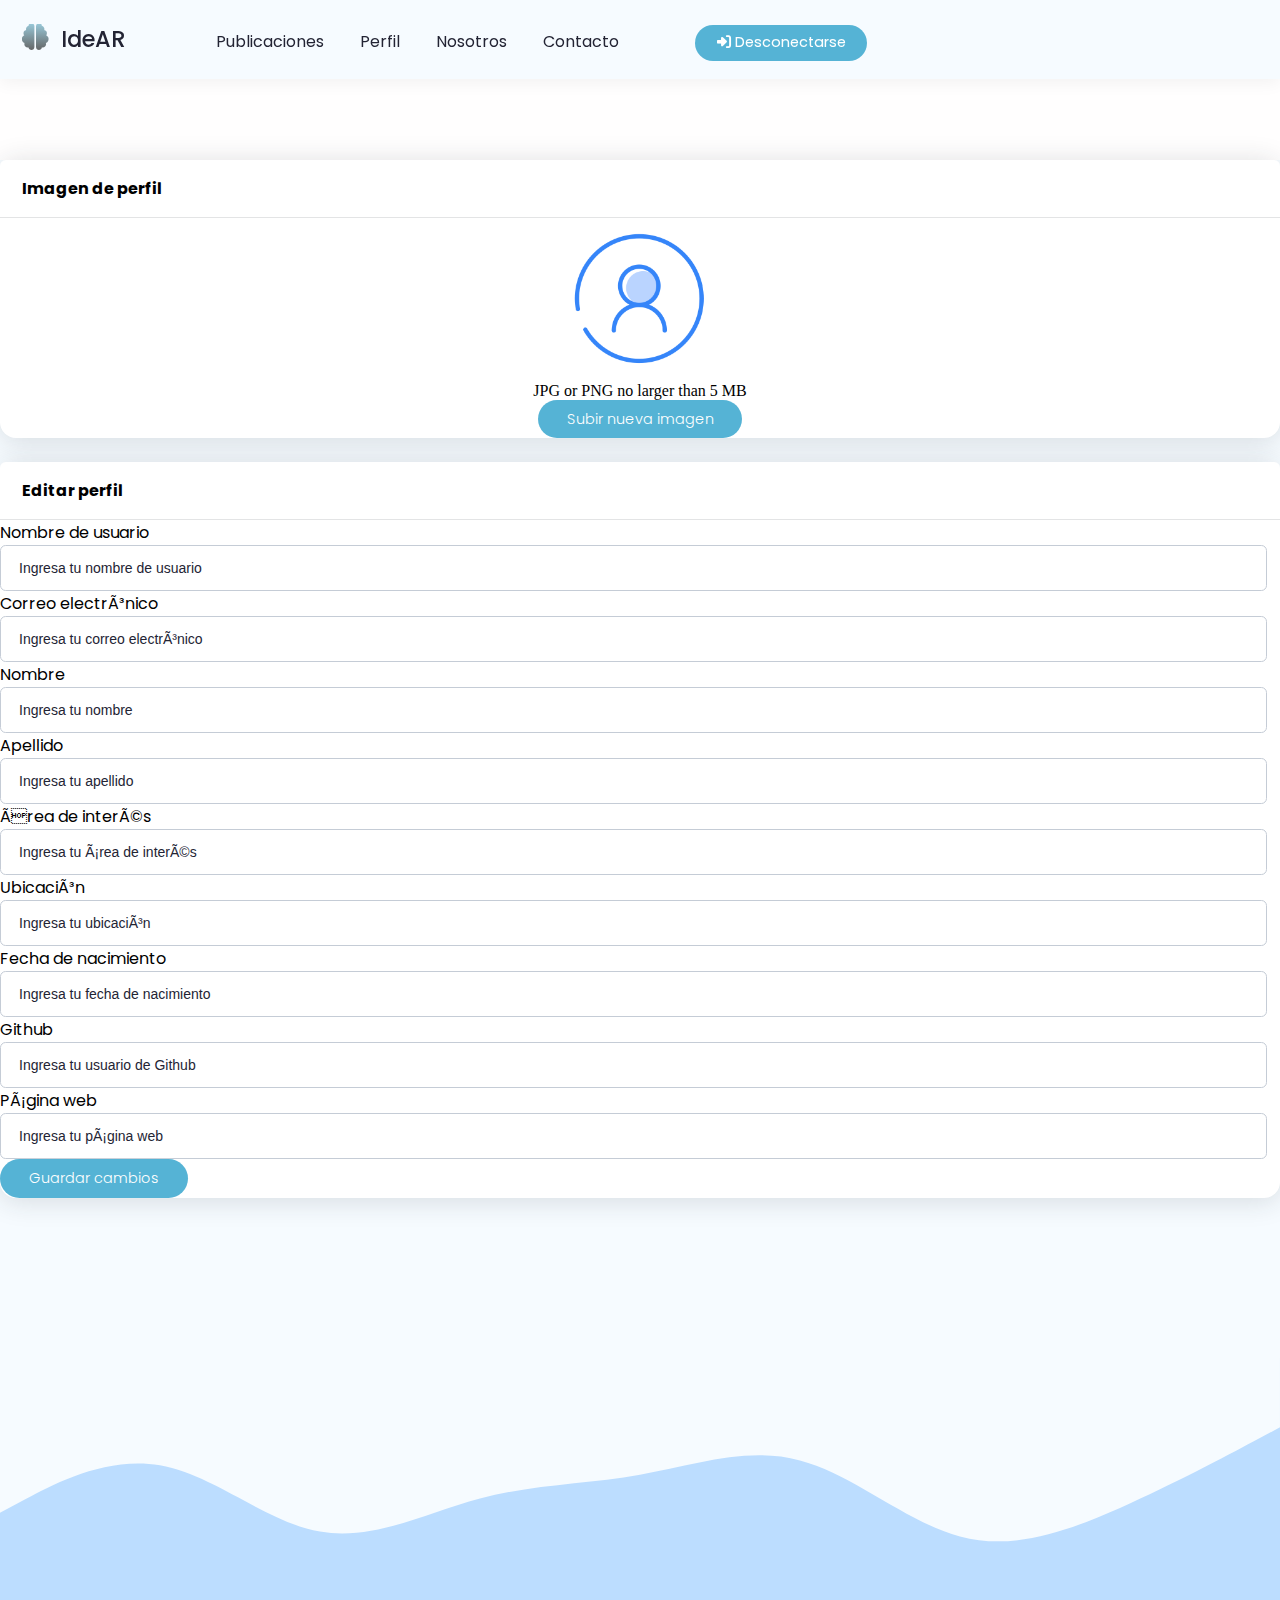
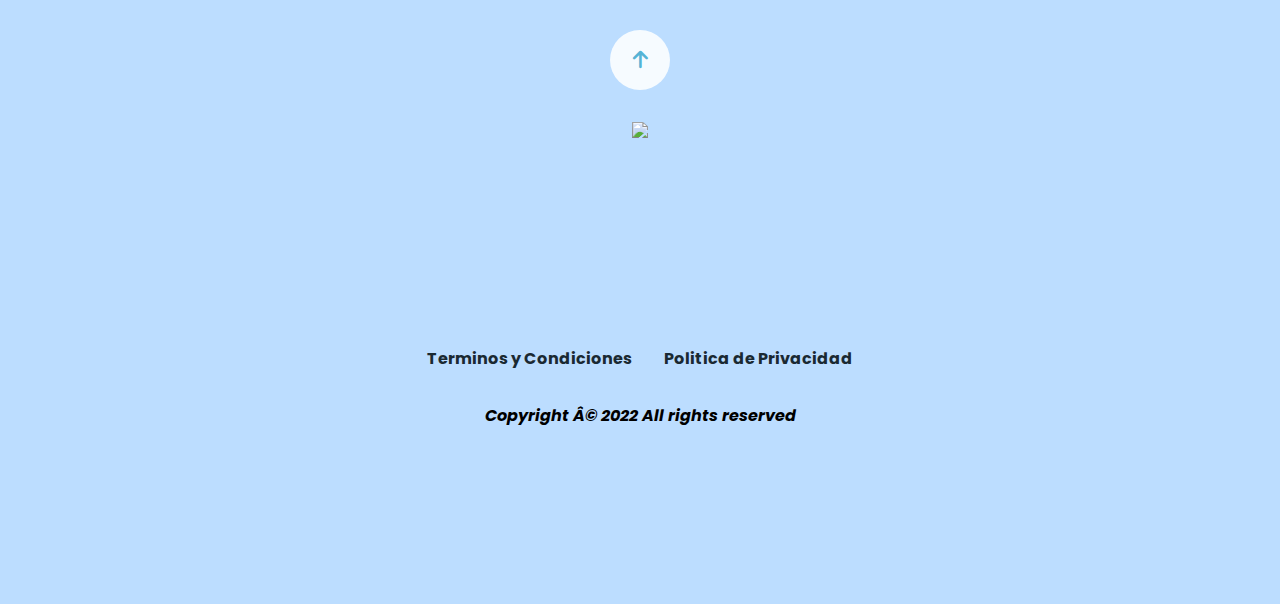
==== commit a0ef04e3: "cambios" ====
--- a/editProfile.html
+++ b/editProfile.html
@@ -4,12 +4,13 @@
     <meta charset=”UTF-8″ />
     <title>Ide.AR</title>
     <meta name="viewport" content="width=device-width, initial-scale=1">
+    <meta http-equiv="Content-Security-Policy" content="upgrade-insecure-requests">
     <link rel="stylesheet" href="https://cdnjs.cloudflare.com/ajax/libs/font-awesome/4.7.0/css/font-awesome.min.css">
     <link rel="stylesheet" href="https://use.fontawesome.com/releases/v5.5.0/css/all.css" integrity="sha384-B4dIYHKNBt8Bc12p+WXckhzcICo0wtJAoU8YZTY5qE0Id1GSseTk6S+L3BlXeVIU" crossorigin="anonymous">
     <link rel="stylesheet" href="https://cdnjs.cloudflare.com/ajax/libs/font-awesome/6.1.2/css/all.min.css">
-    <link rel="stylesheet" href="/css/styles.css">
+    <link rel="stylesheet" href="./css/styles.css">
     <script src="https://code.jquery.com/jquery-3.6.1.min.js"></script>
-    <script src="/scripts/scripts.js"></script>
+    <script src="./scripts/scripts.js"></script>
     <link href="https://cdn.jsdelivr.net/npm/bootstrap@5.2.3/dist/css/bootstrap.min.css" rel="stylesheet" integrity="sha384-rbsA2VBKQhggwzxH7pPCaAqO46MgnOM80zW1RWuH61DGLwZJEdK2Kadq2F9CUG65" crossorigin="anonymous">
     <script>
 		document.addEventListener('DOMContentLoaded', ()=> {
@@ -53,7 +54,7 @@
                             <div class="card-header">Imagen de perfil</div>
                             <div class="card-body text-center">
                                 <!-- Profile picture image-->
-                                <img class="img-account-profile rounded-circle mb-2" src="/img/user.png" alt="">
+                                <img class="img-account-profile rounded-circle mb-2" src="./img/user.png" alt="">
                                 <!-- Profile picture help block-->
                                 <div class="small font-italic text-muted mb-4">JPG or PNG no larger than 5 MB</div>
                                 <!-- Profile picture upload button-->
@@ -149,7 +150,7 @@
 
         <div class="infoFooter">
             <section class="infoF">
-                <img src="img/footer.svg">
+                <img src="/.img/footer.svg">
             </section>
         </div>
         <p>
@@ -174,6 +175,6 @@
 
     }
     </script>
-    <script src="/js/editarPerfil.js"></script>
+    <script src="./js/editarPerfil.js"></script>
 </body>
 </html>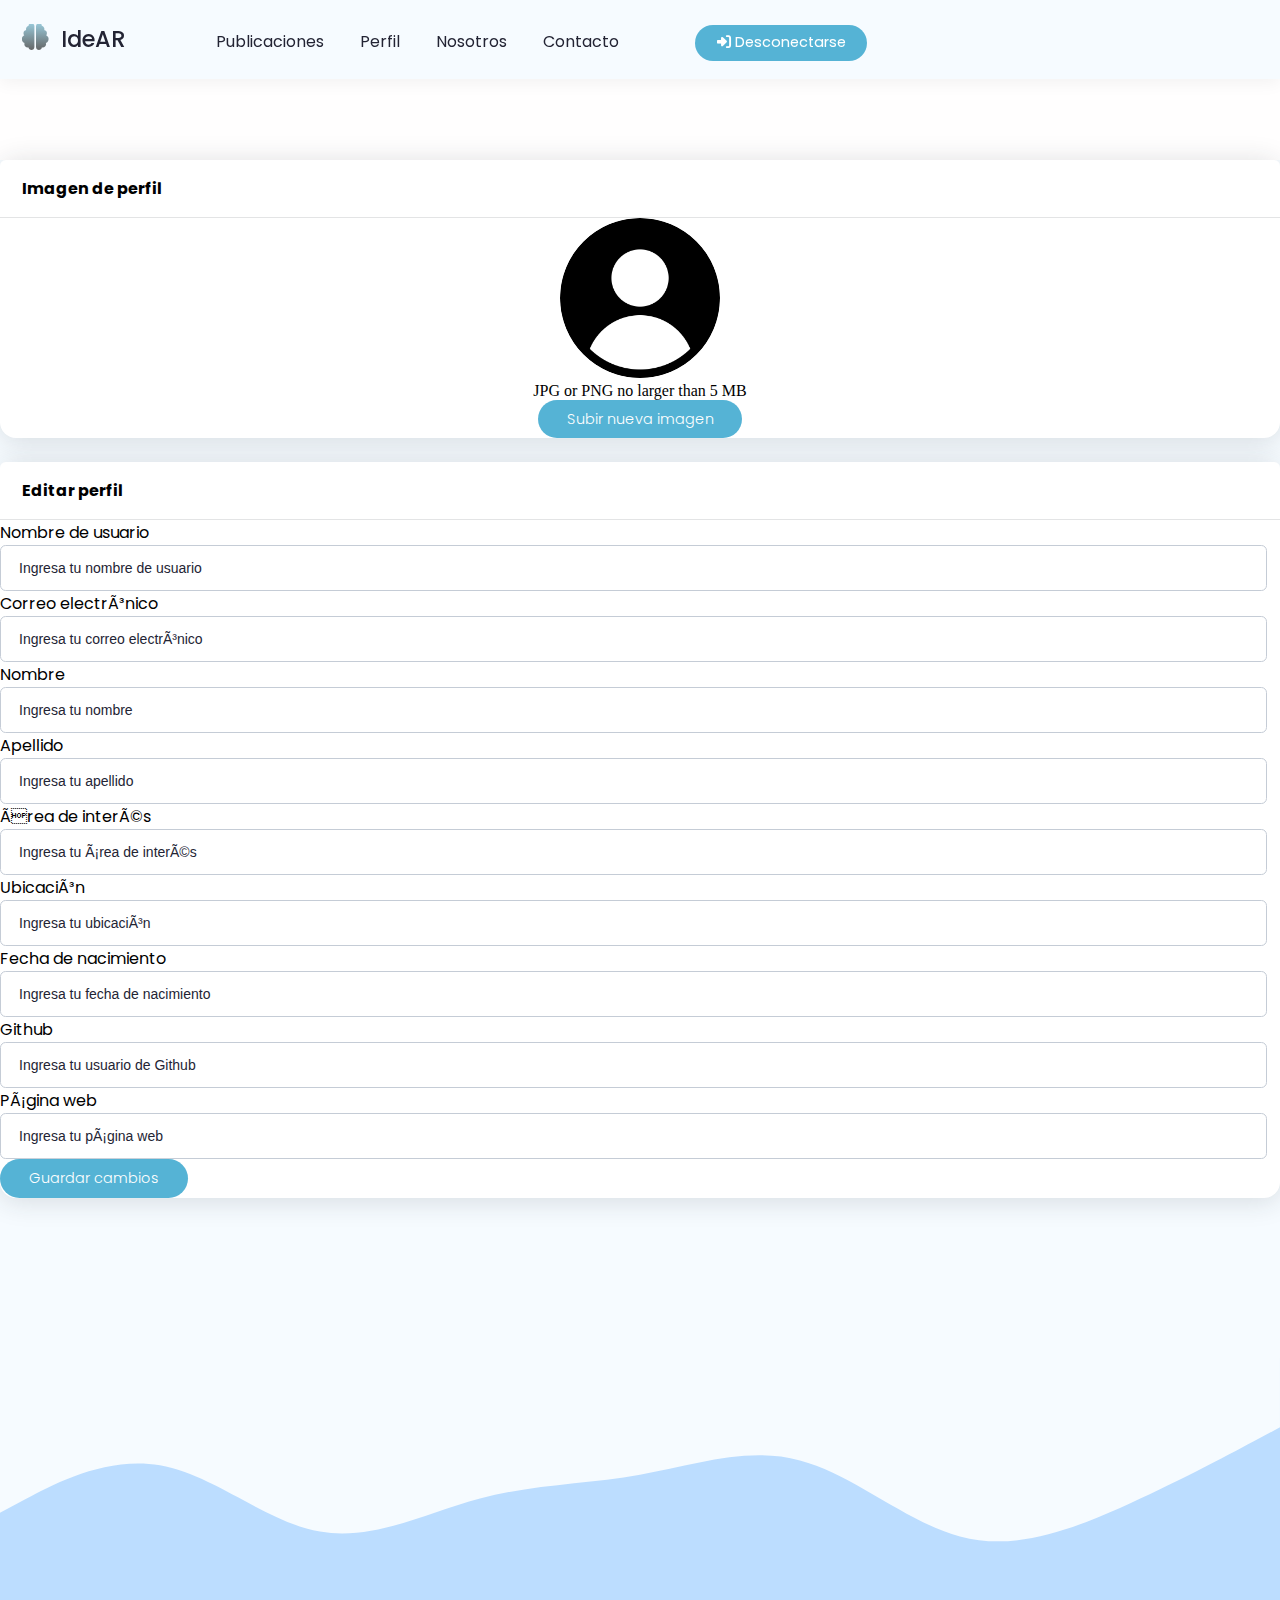
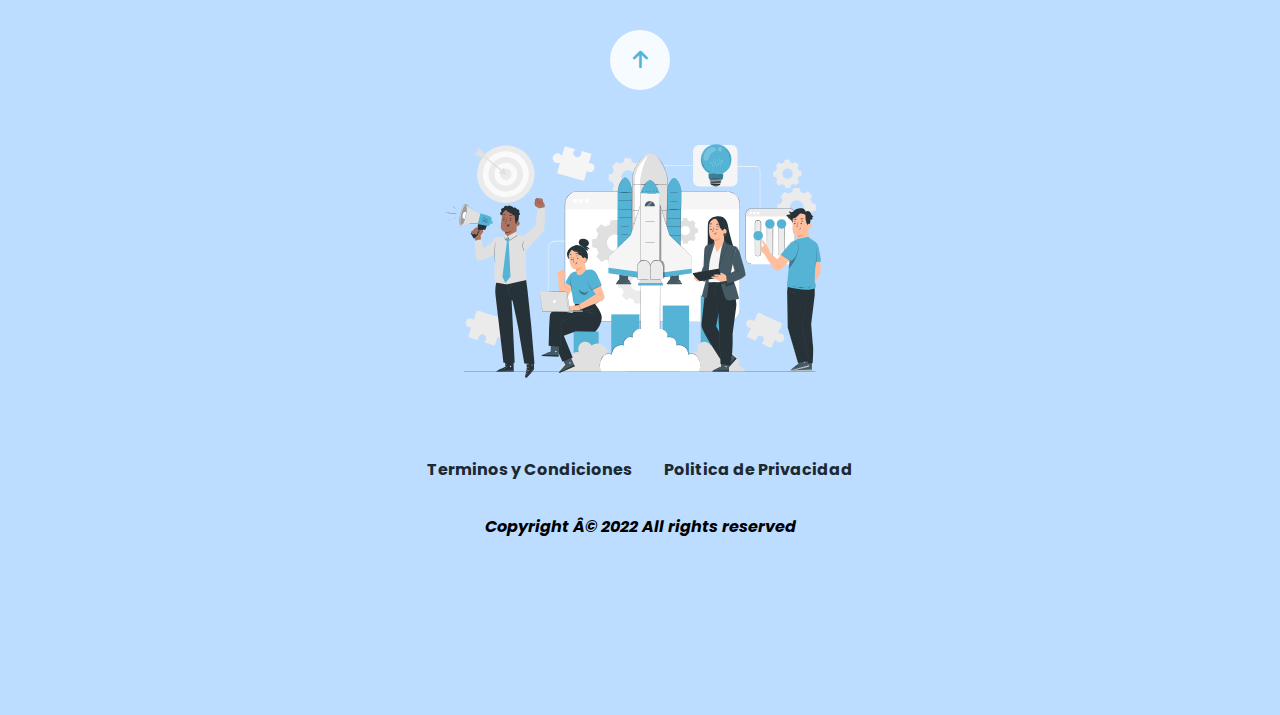
==== commit 77c00bc6: "Revert "cambios"" ====
--- a/editProfile.html
+++ b/editProfile.html
@@ -54,7 +54,7 @@
                             <div class="card-header">Imagen de perfil</div>
                             <div class="card-body text-center">
                                 <!-- Profile picture image-->
-                                <img class="img-account-profile rounded-circle mb-2" src="./img/user.png" alt="">
+                                <img class="img-account-profile rounded-circle mb-2" src="/img/user.png" alt="">
                                 <!-- Profile picture help block-->
                                 <div class="small font-italic text-muted mb-4">JPG or PNG no larger than 5 MB</div>
                                 <!-- Profile picture upload button-->
@@ -150,7 +150,7 @@
 
         <div class="infoFooter">
             <section class="infoF">
-                <img src="/.img/footer.svg">
+                <img src="img/footer.svg">
             </section>
         </div>
         <p>
